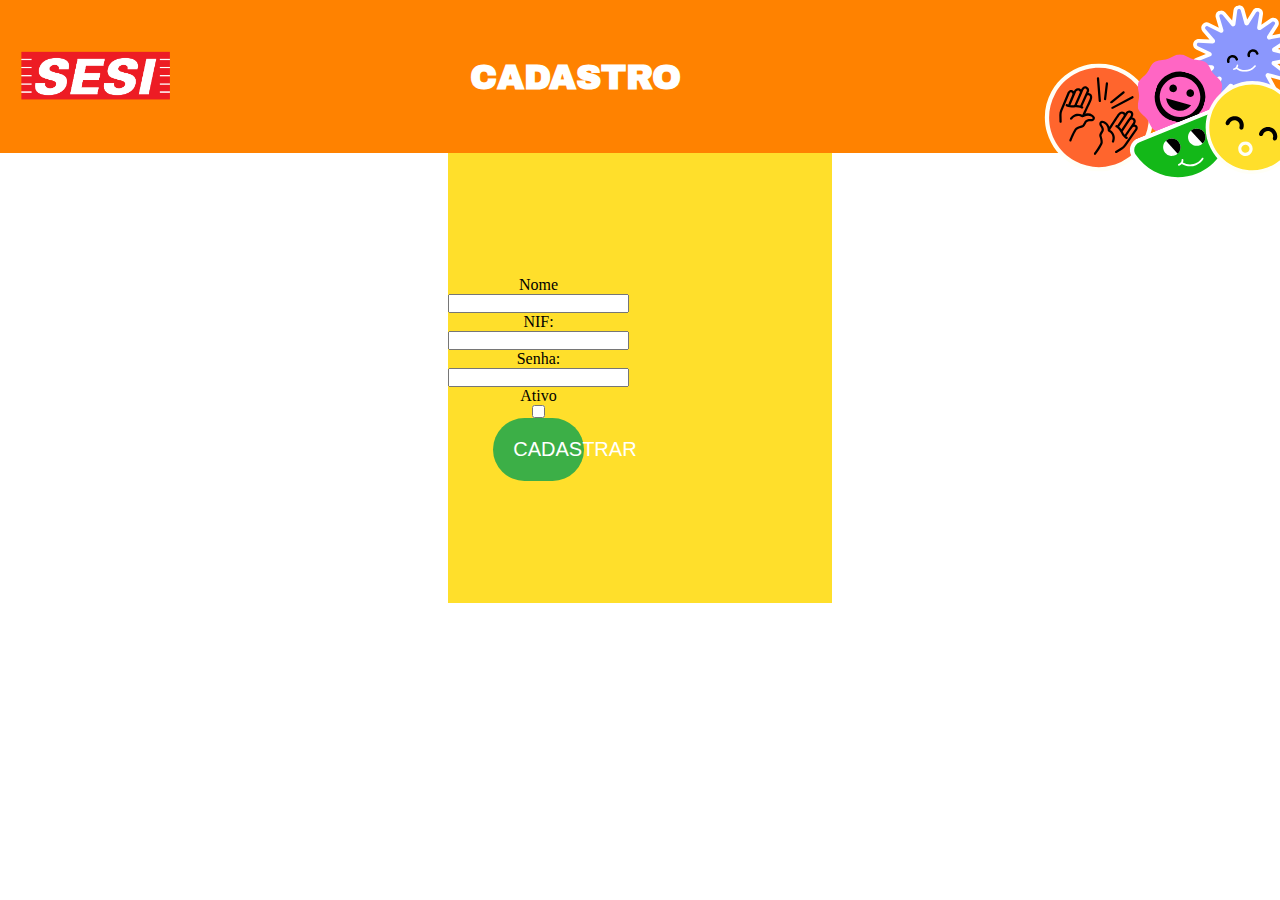
==== cadastrar.html @ c70ea8ff "Add files via upload" ====
<!DOCTYPE html>
<html lang="pt-br">
<head>
    <meta charset="UTF-8">
    <meta name="viewport" content="width=device-width, initial-scale=1.0">
    <link rel="stylesheet" href="./css/style.css">
    <title>Cadastre-se</title>
</head>
<body>
    <header id="cadastro">
        <img src="./img/logo-sesi.png" alt="">
        <div id="tituloh1"><h1>Cadastro</h1></div>
        <img src="./img/figuras-Cadastro.svg" alt="" id="fig">
    </header>
    <main id="main-cadastro">
        <section>
            <form action="">
                <label for="txtnome">Nome</label>
                <input type="text" id="txtnome" name="txtnome">

                <label for="txtnif">NIF:</label>
                <input type="txtnif" id="txtnif" name="txtnif">

                <label for="txtsenha">Senha:</label>
                <input type="password" id="txtsenha" name="txtsenha">

                <label for="checkativo">Ativo</label>
                <input type="checkbox" id="checkativo" name="checkativo">

                <button type="submit">Cadastrar</button>
            </form>
        </section>
    </main>
</body>
</html>
---- css/style.css ----
@import url('https://fonts.googleapis.com/css2?family=Archivo+Black&family=Open+Sans:ital,wght@0,300..800;1,300..800&display=swap');
@import url('https://fonts.googleapis.com/css2?family=Archivo+Black&family=Doto:wght@100..900&family=Open+Sans:ital,wght@0,300..800;1,300..800&family=Telex&display=swap');
@import url('https://fonts.googleapis.com/css2?family=Black+Ops+One&family=Changa:wght@200..800&family=Doto:wght@100..900&family=Jacquarda+Bastarda+9&family=Odibee+Sans&family=Orbitron:wght@400..900&family=Poppins:ital,wght@0,100;0,200;0,300;0,400;0,500;0,600;0,700;0,800;0,900;1,100;1,200;1,300;1,400;1,500;1,600;1,700;1,800;1,900&family=Press+Start+2P&family=Quantico:ital,wght@0,400;0,700;1,400;1,700&family=Rajdhani:wght@300;400;500;600;700&family=Roboto:ital,wght@0,100;0,300;0,400;0,500;0,700;0,900;1,100;1,300;1,400;1,500;1,700;1,900&family=Russo+One&family=Silkscreen:wght@400;700&family=Tomorrow:ital,wght@0,100;0,200;0,300;0,400;0,500;0,600;0,700;0,800;0,900;1,100;1,200;1,300;1,400;1,500;1,600;1,700;1,800;1,900&family=VT323&family=Wallpoet&display=swap');
* {
    margin: 0;
    padding: 0;
    box-sizing: border-box;
}

html, body {
    height: 100%;
    width: 100%;
    overflow: hidden;
}

header {
    width: 100%;
    height: 17vh;
    background-color: #f1f5f9;
    display: flex;
    align-items: center;
    padding: 0 12px;
}
header#turma{
    background-color: #ff8200;
    font-family: "Archivo Black", sans-serif;
}
header#turma h1,header#cadastro h1{
    color: white;
    text-transform: uppercase;
    font-size: 35px;
}
header#turma{
    background-color: #ffd700;
    height: 25vh;
    overflow: hidden;
    position: relative;
}
header#Contagem{
    background-color: #ff8200;
    display: flex;
    align-items: center;
    justify-content: center;
}
header#cadastro{
    background-color: #ff8200;
    font-family: "Archivo Black", sans-serif;
    display: flex;
    justify-content: space-between;
}
header#Contagem #nomeSala{
    background-color: #f4f6f8;
    padding: 10px;
    width: 25%;
    display: flex;
    align-items: center;
    justify-content: center;
    font-family: "Telex", sans-serif;
    font-size: 13px;
    border-radius: 10px;
}
header img{
    width: 170px;
}
header#cadastro img#fig{
    width: 300px;
    position: relative;   
    left: 50px;
    top: 20px;
}
.quadrado {
    width: 95px;
    height: 95px;
    border: 1px solid #ffffff;
    box-sizing: border-box; 
    position: absolute;
    z-index: 1;
    margin-left: 5px;
}
.logo{
    position: relative;
    z-index: 2;
}
#imgs{
    position: absolute;
    left: 28%;
    bottom: 30%;
}

.txt-turma{
    width: 75%;
    display: flex;
    align-items: center;
    justify-content: center;
}
main#index{
    height: 83vh;
    display: flex;
    justify-content: center;
    align-items: center;
    flex-direction: column;
    background-color: #ff8200;
}
#main-turma{
    background-color: #f1f5f9;
    height: 65vh;
    display: flex;
    align-items: center;
    justify-content: center;
}
main#main-contagem{
    height: 70vh;
    display: flex;
    align-items: center;
    justify-content: center;
}
.varias-imgs,.login{
    position: relative;
    bottom: 19%;
}
.varias-imgs img{
    width: 450px;
}
.login {
    width: 100%;
    max-width: 400px;
    text-align: center;
}

.login h1 {
    margin-bottom: 20px;
    text-transform: uppercase;
    color: white;
    font-family: "Archivo Black", sans-serif;
    font-size: 40px;
}
.login label {
    font-family: "Archivo Black", sans-serif;
    color: #fee600;
    text-transform: uppercase;
    font-size: 30px;
}
.login input, 
.login button {
    width: 80%;
    height: 6vh;
    border-radius: 6px;
    border: none;
    text-align: center;
    margin-bottom: 20px;
    font-size: 20px;
}
.login form#login button[type = 'submit'] {
    text-transform: uppercase;
    background-color: #7ed957;
    font-weight: bold;
    cursor: pointer;
}
a{
    text-decoration: none;
    color: white;
    position: relative;
    bottom: 10px; /* GAMBIARRA PARA A APROVAÇÃO TEM QUE MUDAR DEPOIS QUE CONFIMAR QUE VAI SER ASSIM */
}
#escolher-sala-section{
    display: flex;
    align-items: center;
    justify-content: center;
    flex-wrap: wrap;
    width: 80%;
    gap: 30px;
}
.escolha-sala{
    height: 25vh;
    width: 25vw;
    background-color: #ffdf2b;
    display: flex;
    align-items: center;
    justify-content: center;
    cursor: pointer;
}
.escolha-sala:nth-child(2){
    background-color: #13b818;
}
.escolha-sala:nth-child(3){
    background-color: #ff652d;
}
.escolha-sala:nth-child(4){
    background-color: #ff8200;
}
.escolha-sala:nth-child(5){
    background-color:#8b97fd;
}

.escolha-sala p{
    font-family: "Archivo Black", sans-serif;
    font-size: 20px;
    text-transform: uppercase;
}

#figuras-salas {
    position: relative;
    margin: 0 auto;
    bottom: 150px;
    left: 470px;
    z-index: 2;
    width: 100%; 
}

#figuras-salas img {
    max-width: 100%;
    height: auto;
    width: 550px;
}

.card {
    width: 30vw;
    min-height: 35vh;
    padding: 20px;
    background-color: yellow;
    text-align: center;
    border-radius: 10px;
    font-family: Arial, sans-serif;
    position: relative;
    bottom: 130px;
    left: 530px;
}
.card h3 {
    font-weight: bold;
    text-decoration: underline;
    margin-bottom: 15px;
    font-size: 30px;
}
.btn {
    width: 100%;
    height: 50px;
    margin: 10px 0;
    padding: 10px;
    background-color: white;
    border-radius: 10px;
    font-weight: bold;
    border: none;
    cursor: pointer;
}
#dialog{
    height: 350px;
    width: 370px;
    border: none;
    position: relative;
    top: calc(50% - 175px);
    left: calc(50% - 185px);
}
#dialog::backdrop{
    background-color: rgba(0, 0, 0, 0.3);}
#dialog h2{
    font-family: "Archivo Black", sans-serif;
    text-decoration: underline;
    display: flex;
    justify-content: center;
    margin-top: 20px;
}
#dialog #botoes-container{
    display: flex;
    align-items: center;
    justify-content: center;
    flex-direction: column;
    margin-top: 20px;
    gap: 20px;
}
#dialog button{
    font-family: "Telex", sans-serif;
    height: 45px;
    width: 250px;
    font-size: 25px;
    background-color: #f1f5f9;
    border-radius: 10px;
    border: none;
}
.fechar{
    background: none;
    border: none;
    width: 30px;
    height: 30px;
    position: relative;
    left:87%;
    top: 10px;
}
.fechar i{
    font-size: 30px;
    cursor: pointer;
}


#form-contagem{
    display: flex;
    align-items: center;
    justify-content:center;
    flex-direction: column;
    gap: 20px;
}
#input-contagem{
    display: flex;
    align-items: center;
    justify-content: center;
    gap: 90px;
}
form #input-contagem input[type = 'number']{
    text-align: center;
    border: none;
    background-color: transparent;
    font-size: 70px;
    width: 90px;
    height: auto;
    font-family: "Odibee Sans", sans-serif;

}
#menos,#mais{
    border: none;
    height: 100px;
    width: 100px;
    border-radius: 100%;
    color: white;
    font-size: 50px;
}
#menos{
    background-color: #ee252c;
}
#mais{
    background-color: #48bc50;
}
form button[type ='submit']{
    background-color: #3caf47;
    text-transform: uppercase;
    border: none;
    color: white;
    padding: 20px;
    width: 50%;
    border-radius: 50px;
    font-size: 20px;
}
form button{
    cursor: pointer;
}
#LabelNumContador{
    font-family: "Telex", sans-serif;
    font-weight: bold;
    color: #ff4d0d;
    font-size: 20px;
}
main#main-cadastro section{
    background-color: #ffdf2b;
    width: 30%;
    height: 50vh;
    margin: 0 auto;
    display: flex;
    align-items: center;
}
main#main-cadastro section form{
    display: flex;
    align-items: center;
    justify-content: center;
    flex-direction: column;
}
footer#footer-turma{
    width: 100%;
    height: 18vh;
    background-color: #f1f5f9;
    display: flex;
    justify-content: space-between;
}
footer#footer-turma img{
    height: 200px;
}  
#img1-footer-turma{
    position: relative;
    bottom: 55px;
    right: 30px;
}
#img2-footer-turma{
    position: relative;
    left: 70px;
    bottom: 80px;
}
footer#footer-contagem img{
    width: 170px;
    margin-left: 30px;
}
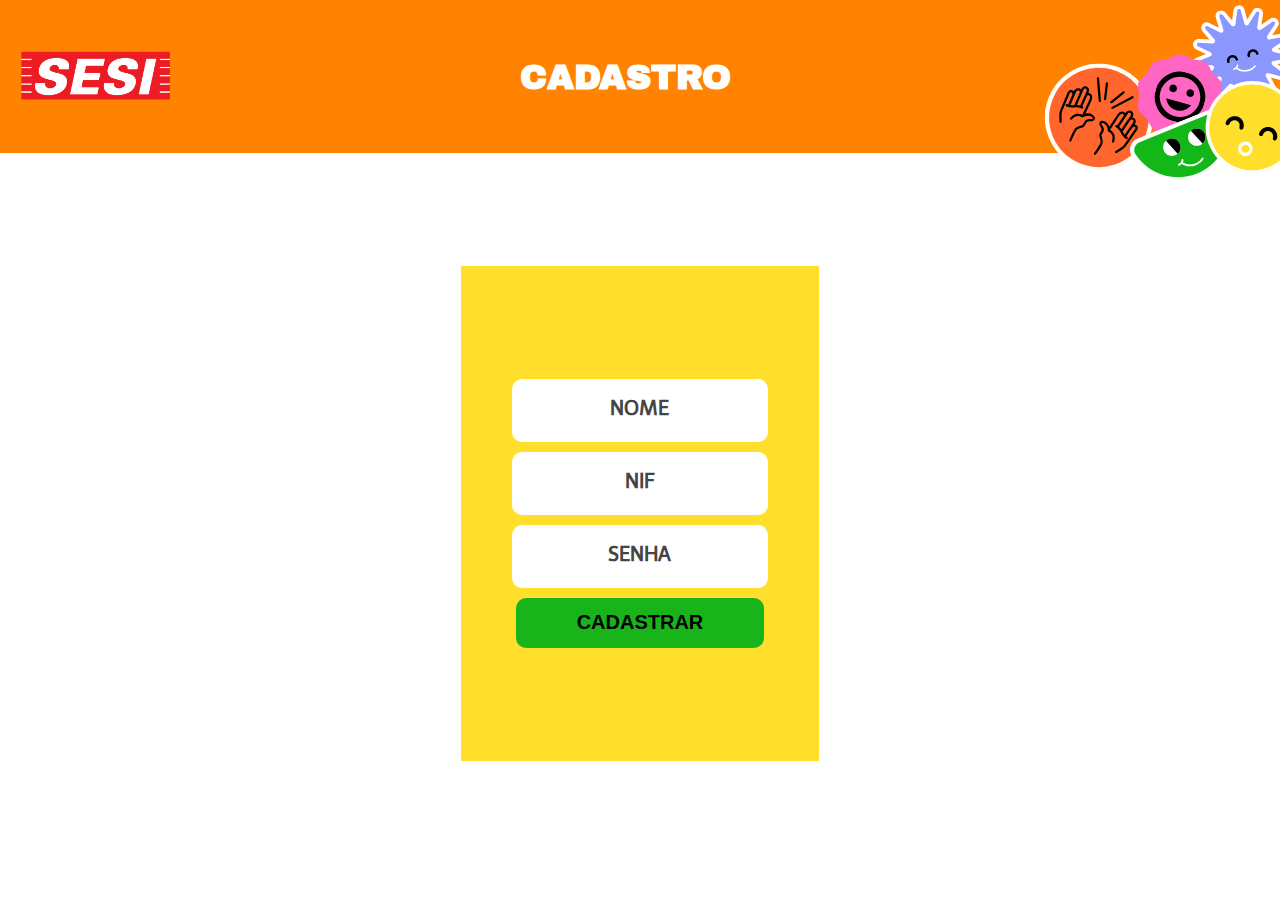
==== commit 5abf5337: "Add files via upload" ====
--- a/cadastrar.html
+++ b/cadastrar.html
@@ -6,7 +6,7 @@
     <link rel="stylesheet" href="./css/style.css">
     <title>Cadastre-se</title>
 </head>
-<body>
+<body id="body_cadastro">
     <header id="cadastro">
         <img src="./img/logo-sesi.png" alt="">
         <div id="tituloh1"><h1>Cadastro</h1></div>
@@ -14,20 +14,26 @@
     </header>
     <main id="main-cadastro">
         <section>
-            <form action="">
-                <label for="txtnome">Nome</label>
-                <input type="text" id="txtnome" name="txtnome">
-
-                <label for="txtnif">NIF:</label>
-                <input type="txtnif" id="txtnif" name="txtnif">
-
-                <label for="txtsenha">Senha:</label>
-                <input type="password" id="txtsenha" name="txtsenha">
-
-                <label for="checkativo">Ativo</label>
-                <input type="checkbox" id="checkativo" name="checkativo">
-
-                <button type="submit">Cadastrar</button>
+            <form action="" id="form_cadastro">
+                <div>
+                    <!-- <label for="txtnome">Nome</label> -->
+                    <input type="text" id="txtnome" name="txtnome" placeholder="NOME">
+                </div>
+                <div>
+                    <!-- <label for="txtnif">NIF:</label> -->
+                    <input type="txtnif" id="txtnif" name="txtnif" placeholder="NIF">
+                </div>
+                <div>
+                    <!-- <label for="txtsenha">Senha:</label> -->
+                    <input type="password" id="txtsenha" name="txtsenha" placeholder="SENHA">
+                </div>
+                <!-- <div>
+                    <input type="checkbox" id="checkativo" name="checkativo">
+                    <div id="label-check">
+                        <label for="checkativo">Ativo</label>
+                    </div>
+                </div> -->
+                <button type="submit" id="btn-cadastrar">CADASTRAR</button>
             </form>
         </section>
     </main>
--- a/css/style.css
+++ b/css/style.css
@@ -10,9 +10,11 @@
 html, body {
     height: 100%;
     width: 100%;
+    /* overflow: hidden; */
+}
+#body_cadastro,#body_salas{
     overflow: hidden;
 }
-
 header {
     width: 100%;
     height: 17vh;
@@ -42,12 +44,7 @@
     align-items: center;
     justify-content: center;
 }
-header#cadastro{
-    background-color: #ff8200;
-    font-family: "Archivo Black", sans-serif;
-    display: flex;
-    justify-content: space-between;
-}
+
 header#Contagem #nomeSala{
     background-color: #f4f6f8;
     padding: 10px;
@@ -61,12 +58,6 @@
 }
 header img{
     width: 170px;
-}
-header#cadastro img#fig{
-    width: 300px;
-    position: relative;   
-    left: 50px;
-    top: 20px;
 }
 .quadrado {
     width: 95px;
@@ -101,6 +92,11 @@
     flex-direction: column;
     background-color: #ff8200;
 }
+main#index section div#link a{
+    font-family: "Telex", sans-serif;
+    text-decoration: underline;
+    color: rgb(23, 134, 213);
+}
 #main-turma{
     background-color: #f1f5f9;
     height: 65vh;
@@ -126,7 +122,12 @@
     max-width: 400px;
     text-align: center;
 }
-
+#loginn{
+    display: flex;
+    flex-direction: column;
+    align-items: center;
+    justify-content: center;
+}
 .login h1 {
     margin-bottom: 20px;
     text-transform: uppercase;
@@ -150,7 +151,7 @@
     margin-bottom: 20px;
     font-size: 20px;
 }
-.login form#login button[type = 'submit'] {
+.login form#login button[type = 'submit']{
     text-transform: uppercase;
     background-color: #7ed957;
     font-weight: bold;
@@ -160,7 +161,7 @@
     text-decoration: none;
     color: white;
     position: relative;
-    bottom: 10px; /* GAMBIARRA PARA A APROVAÇÃO TEM QUE MUDAR DEPOIS QUE CONFIMAR QUE VAI SER ASSIM */
+    bottom: 10px;
 }
 #escolher-sala-section{
     display: flex;
@@ -328,7 +329,7 @@
 #mais{
     background-color: #48bc50;
 }
-form button[type ='submit']{
+main#index form button[type ='submit'],#enviar_form{
     background-color: #3caf47;
     text-transform: uppercase;
     border: none;
@@ -347,20 +348,6 @@
     color: #ff4d0d;
     font-size: 20px;
 }
-main#main-cadastro section{
-    background-color: #ffdf2b;
-    width: 30%;
-    height: 50vh;
-    margin: 0 auto;
-    display: flex;
-    align-items: center;
-}
-main#main-cadastro section form{
-    display: flex;
-    align-items: center;
-    justify-content: center;
-    flex-direction: column;
-}
 footer#footer-turma{
     width: 100%;
     height: 18vh;
@@ -385,3 +372,154 @@
     width: 170px;
     margin-left: 30px;
 }
+header#cadastro{
+    background-color: #ff8200;
+    font-family: "Archivo Black", sans-serif;
+    display: flex;
+    justify-content: space-between;
+    align-items: center;
+}
+header#cadastro div#tituloh1{
+    margin-left: 100px;
+}
+header#cadastro img#fig{
+    width: 300px;
+    position: relative;   
+    left: 50px;
+    top: 20px;
+}
+main#main-cadastro{
+    display: flex;
+    align-items: center;
+    justify-content: center;
+    height: 80%;
+    width: 100%;
+}
+main#main-cadastro section{
+    background-color: #ffdf2b;
+    width: 28%;
+    height: 55vh;
+    margin: 0 auto;
+    display: flex;
+    align-items: center;
+    justify-content: center;
+}
+main#main-cadastro section form{
+    display: flex;
+    align-items: center;
+    justify-content: center;
+    flex-direction: column;
+    gap: 10px;
+}
+main#main-cadastro section form div{
+    display: flex;
+    font-family: "Telex", sans-serif;
+    color: rgb(69, 69, 69);
+    font-size: 20px;
+    font-weight: bold;
+    align-items: center;
+    justify-content: center;
+}
+main#main-cadastro section form input{
+    width:20vw;
+    height: 7vh;
+    border-radius: 10px;
+    border: none;
+}
+main#main-cadastro section form input::placeholder{
+    color: rgb(69, 69, 69);
+    text-align: center;
+    font-family: "Telex", sans-serif;
+    font-size: 20px;
+    font-weight: bold;
+}
+#btn-cadastrar{
+    width: 97%;
+    height: 50px;
+    border-radius: 10px;
+    background-color: #18b41a;
+    border: none;
+    font-size: 20px;
+    font-weight: bold;
+}
+/* @media screen and (max-width:1366px){
+    main{
+        background-color: red;
+    }
+} */
+@media screen and (max-width:1024px){
+    header img{
+        width: 130px;
+        height: auto;
+    }
+    .varias-imgs img{
+        width: 300px;
+        height: auto;
+        position: relative;
+        top: 15px;
+    }
+    .login h1{
+        font-size: 35px;
+    }
+    #link a{
+        font-size: 20px;
+    }
+    header#cadastro h1{
+        font-size: 32px;
+        display: flex;
+        align-items: center;
+        justify-content: center;
+    }
+    header#cadastro img{
+        display: none;
+    }
+    header#cadastro div#tituloh1{
+        margin-left: 80px;
+    }
+    header#cadastro img#fig{
+        display: none;
+    }
+    main#main-cadastro section{
+        width: 90%;
+    }
+    main#main-cadastro section form input{
+        width:70vw;
+        height: 7vh;
+        border-radius: 10px;
+        border: none;
+    }
+    header#turma{
+        height: 20vh;
+        font-size: 28px;
+    }
+    #escolher-sala-section{
+        flex-direction: column;
+        width: 100%;
+        gap: 20px;
+        margin-top: 500px;
+    }
+    .escolha-sala{
+        width: 90%;
+    }
+    #footer-turma img{
+        display: none;
+    }
+    #body_salas{
+        overflow: visible;
+    }
+    header#Contagem #nomeSala{
+        width: 70vw;
+    }
+    #menos,#mais{
+        height: 80px;
+        width: 80px;
+    }
+    div#input-contagem{
+        gap: 40px;
+    }
+    footer#footer-contagem img{
+        width: 140px;
+        margin-left: 0px;
+        margin-top: 20px;
+    }
+}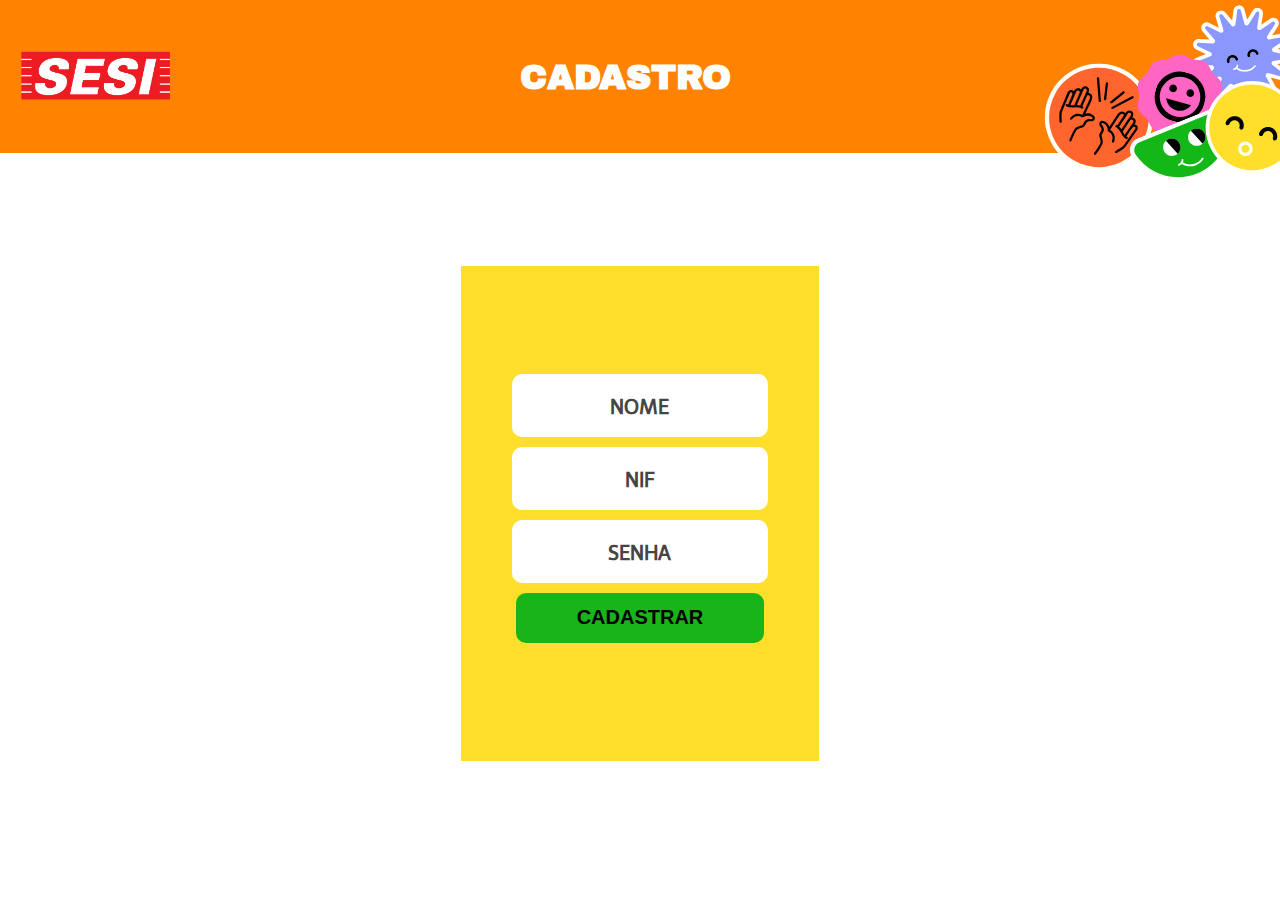
==== commit f126d6eb: "Add files via upload" ====
--- a/cadastrar.html
+++ b/cadastrar.html
@@ -34,8 +34,10 @@
                     </div>
                 </div> -->
                 <button type="submit" id="btn-cadastrar">CADASTRAR</button>
+                <a href=""></a>
             </form>
         </section>
     </main>
+    <script src="./js/script.js"></script>
 </body>
 </html>--- a/css/style.css
+++ b/css/style.css
@@ -157,11 +157,11 @@
     font-weight: bold;
     cursor: pointer;
 }
-a{
+main#index .login form#loginn a{
     text-decoration: none;
     color: white;
     position: relative;
-    bottom: 10px;
+    bottom: 9px;
 }
 #escolher-sala-section{
     display: flex;
@@ -276,6 +276,11 @@
     background-color: #f1f5f9;
     border-radius: 10px;
     border: none;
+    cursor: pointer;
+    transition: all 0.5s ease;
+}
+#dialog button:hover{
+    transform: scale(1.1);
 }
 .fechar{
     background: none;
@@ -442,6 +447,20 @@
     font-size: 20px;
     font-weight: bold;
 }
+#main-cadastro section form input{
+    font-size: 25px;
+    text-align: center;
+}
+main#main-contagem section form a{
+    color: white;
+    text-decoration: none;
+}
+#dialog button:focus {
+    outline: none;
+}
+dialog::-webkit-scrollbar-track {
+    background-color: #611818; /* Cor do fundo da barra de rolagem */
+}
 /* @media screen and (max-width:1366px){
     main{
         background-color: red;
